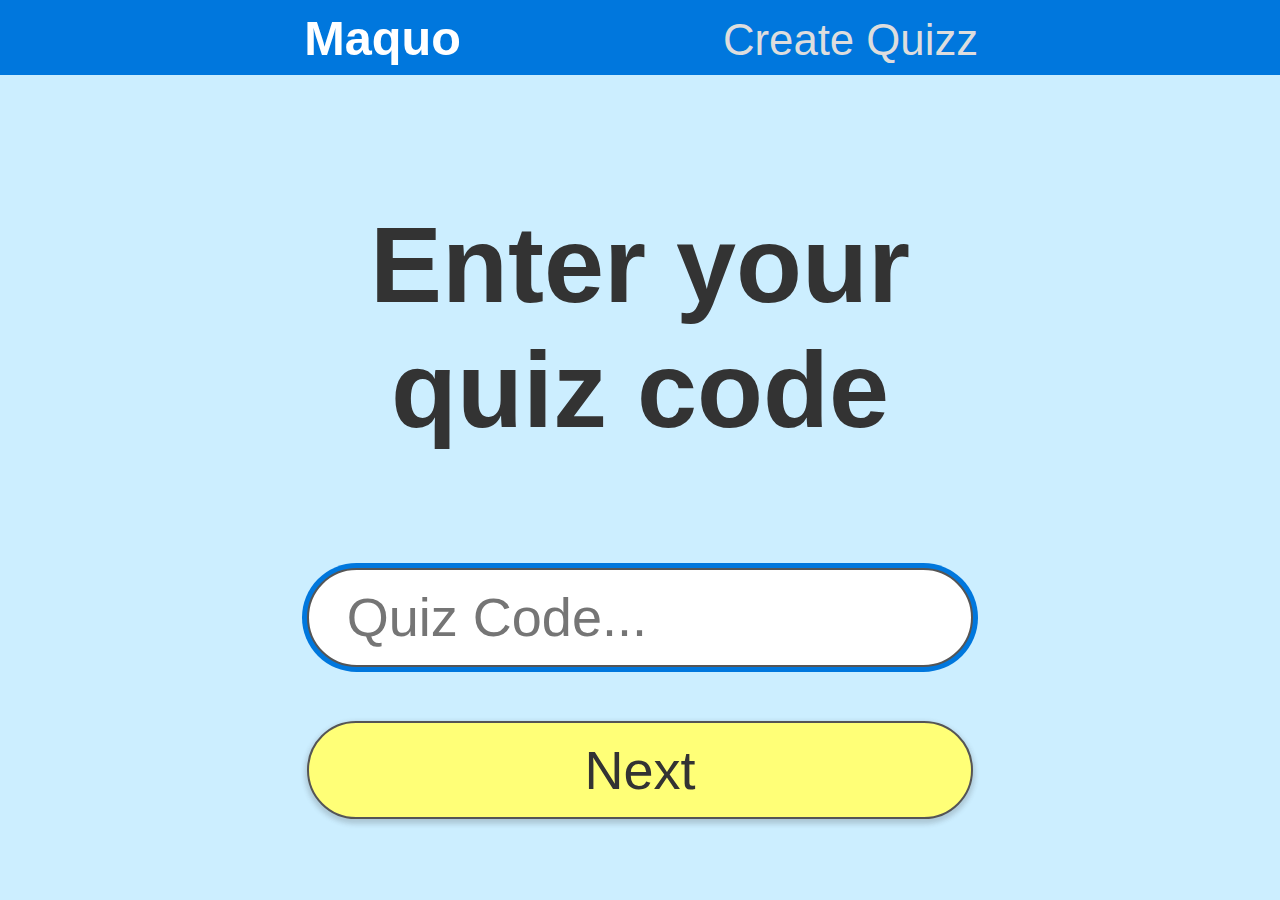
==== quiz.html @ 5752e9b7 "Make home page" ====
<!DOCTYPE html>
<html lang="en">
<head>
  <meta charset="UTF-8">
  <title>Maquo</title>

  <link rel="stylesheet" href="style.css" media="all">
  <script defer src="lib/react.production.min.js"></script>
  <script defer src="lib/react-dom.production.min.js"></script>
  <script defer type="module" src="src/app.js"></script>
</head>
<body>
  <div id="root"></div>
</body>
</html>
---- style.css ----
/* Colors */
:root {
  --background: #cceeff;
  --secondary-background: #aaddff;
  --primary: #0077dd;
  --secondary: #ffff77;
  --shadow: #33333333;
  --dark-text: #333333;
  --medium-text: #555555;
  --light-text: #dddddd;
  --lightest-text: #ffffff;
}

/* General */
body {
  background: var(--background);
  color: var(--medium-text);
  font-family: sans-serif;
  margin: 0;
  height: 100vh;
}

/* Inputs and Buttons */
input,
button,
.button {
  border: 2px solid var(--medium-text);
  border-radius: 1em;
  box-shadow: 0 3px 5px 2px var(--shadow);
  color: var(--dark-text);
  font: inherit;
  margin: 0;
  padding: 0.3em 0.7em;
  text-decoration: none;
  transition: box-shadow 100ms, color 100ms;
}

input:focus,
button:focus,
.button:focus {
  box-shadow: 0 0 0 5px var(--primary);
  color: var(--dark-text);
  outline: none;
}

button,
.button {
  background-color: var(--secondary);
  text-align: center;
}

.button--secondary {
  background-color: var(--primary);
  color: var(--lightest-text);
}

/* Header Component */
.Header {
  font-size: 1.5em;
  margin-bottom: 2em !important;
  text-align: center;
}

h1 {
  color: var(--dark-text);
}

/* Card Component */
.Card {
  background-color: var(--secondary-background);
  border: 2px solid var(--medium-text);
  border-radius: 1em;
  padding: 1em;
  margin: 1em 0;
}

.Card__action {
  margin-top: 2em;
}

/* App Component */
.App {
  display: flex;
  flex-direction: column;
  height: 100vh;
  font-size: 6vh;
  text-align: center;
}

.App__main-content {
  flex-grow: 1;
}

.App__main-content,
.MainColumn {
  margin: 1em auto;
  max-width: 720px;
  width: 80%;
}

/* Nav Component */
.Nav {
  background: var(--primary);
  font-size: 0.9em;
}

.Nav--large {
  font-size: 1.5em;
}

.Nav__inner {
  display: flex;
  flex-direction: row;
  list-style: none;
  margin: 0 auto;
  max-width: 720px;
  padding: 0.2em 0;
  width: 80%;
}

.Nav__logo,
.Nav__link {
  color: var(--light-text);
  margin: 0 0.5em;
  text-decoration-color: transparent;
  transition: text-decoration-color 100ms;
}

.Nav__logo:focus,
.Nav__link:focus {
  color: var(--lightest-text);
  outline: none;
  text-decoration-color: var(--secondary);
}

.Nav__link {
  font-size: 0.9em;
}

.Nav__logo {
  color: var(--lightest-text);
  font-weight: bold;
}

.Nav__spacer {
  flex-grow: 1;
}

/* QuizCodePrompt Component */
.QuizCodePrompt {
  display: flex;
  flex-direction: column;
  height: 100%;
}

.QuizCodePrompt__title {
  color: var(--dark-text);
  flex-grow: 1;
}

.QuizCodePrompt > input,
.QuizCodePrompt > button {
  margin: 0.5em;
}
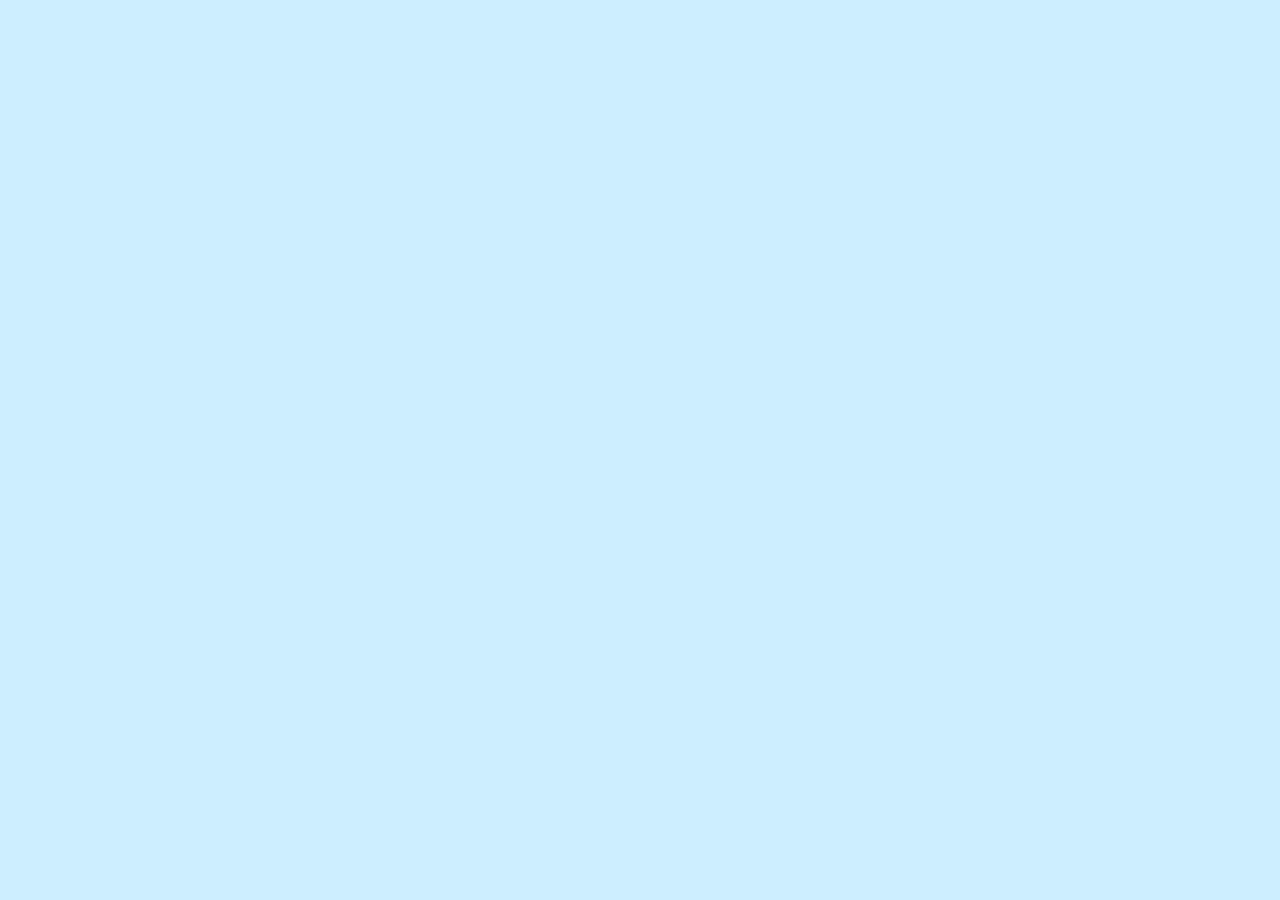
==== commit 5fc57926: "Try and make it kinda fast" ====
--- a/quiz.html
+++ b/quiz.html
@@ -5,9 +5,11 @@
   <title>Maquo</title>
 
   <link rel="stylesheet" href="style.css" media="all">
-  <script defer src="lib/react.production.min.js"></script>
-  <script defer src="lib/react-dom.production.min.js"></script>
-  <script defer type="module" src="src/app.js"></script>
+
+  <script src="lib/react.production.min.js"></script>
+  <script src="lib/react-dom.production.min.js"></script>
+  <script type="module" src="src/app.js"></script>
+  <link crossorigin rel="preload" href="src/components/App.js" as="script">
 </head>
 <body>
   <div id="root"></div>
--- a/style.css
+++ b/style.css
@@ -39,7 +39,6 @@
 button:focus,
 .button:focus {
   box-shadow: 0 0 0 5px var(--primary);
-  color: var(--dark-text);
   outline: none;
 }
 
@@ -101,11 +100,11 @@
 /* Nav Component */
 .Nav {
   background: var(--primary);
-  font-size: 0.9em;
+  font-size: 1.5em;
 }
 
-.Nav--large {
-  font-size: 1.5em;
+.Nav.Nav--smaller {
+  font-size: 0.7em;
 }
 
 .Nav__inner {
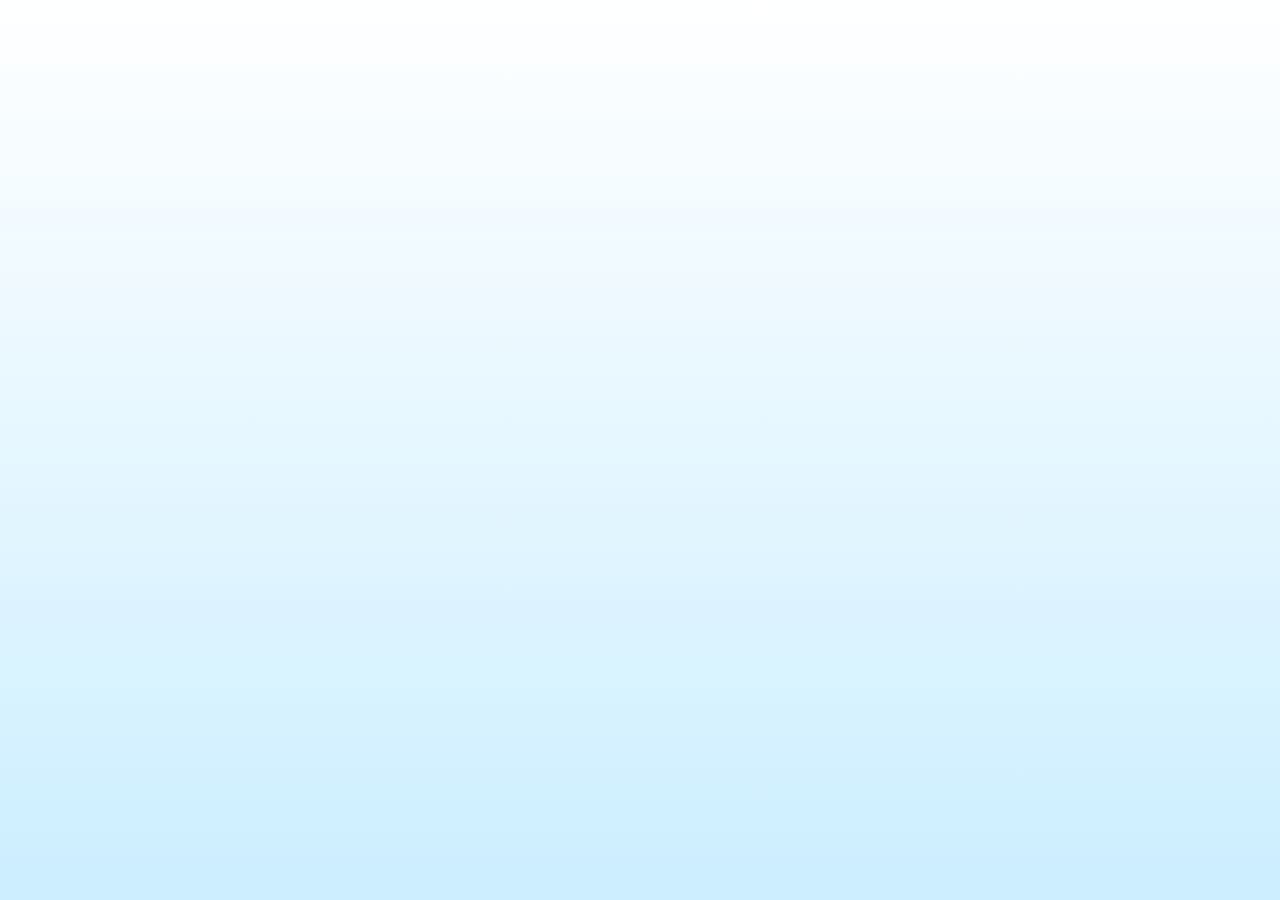
==== commit acdf6a97: "Make it mobile compatible" ====
--- a/quiz.html
+++ b/quiz.html
@@ -2,6 +2,7 @@
 <html lang="en">
 <head>
   <meta charset="UTF-8">
+  <meta name="viewport" content="width=device-width, initial-scale=1.0">
   <title>Maquo</title>
 
   <link rel="stylesheet" href="style.css" media="all">
--- a/style.css
+++ b/style.css
@@ -13,17 +13,24 @@
 
 /* General */
 body {
-  background: var(--background);
+  background: linear-gradient(var(--lightest-text), var(--background));
+  background-attachment: fixed;
   color: var(--medium-text);
   font-family: sans-serif;
   margin: 0;
   height: 100vh;
 }
 
+/* Center */
+.center {
+  text-align: center;
+}
+
 /* Inputs and Buttons */
 input,
 button,
 .button {
+  display: inline-block;
   border: 2px solid var(--medium-text);
   border-radius: 1em;
   box-shadow: 0 3px 5px 2px var(--shadow);
@@ -42,6 +49,13 @@
   outline: none;
 }
 
+input:disabled,
+button:disabled,
+.button:disabled {
+  background: var(--light-text);
+  box-shadow: none;
+}
+
 button,
 .button {
   background-color: var(--secondary);
@@ -60,8 +74,13 @@
   text-align: center;
 }
 
-h1 {
+h1, h3 {
   color: var(--dark-text);
+}
+
+h1 .small {
+  font-size: 0.8em;
+  font-weight: normal;
 }
 
 /* Card Component */
@@ -77,6 +96,11 @@
   margin-top: 2em;
 }
 
+.Card button,
+.Card .button {
+  margin-right: 0.5em;
+}
+
 /* App Component */
 .App {
   display: flex;
@@ -95,6 +119,18 @@
   margin: 1em auto;
   max-width: 720px;
   width: 80%;
+}
+
+.MainColumn > section {
+    margin-bottom: 3em;
+}
+
+@media (min-width: 720px) {
+  .MainColumn--double {
+    display: grid;
+    grid-template-columns: 3fr 2fr;
+    grid-gap: 5em;
+  }
 }
 
 /* Nav Component */
@@ -155,9 +191,112 @@
 .QuizCodePrompt__title {
   color: var(--dark-text);
   flex-grow: 1;
+  margin: 0.5em 0;
 }
 
 .QuizCodePrompt > input,
 .QuizCodePrompt > button {
   margin: 0.5em;
 }
+
+.QuizCodePrompt__results {
+  display: flex;
+  overflow: hidden;
+  height: 30vh;
+  margin-bottom: 1em;
+  padding: 0;
+}
+
+.QuizCodePrompt__results::before,
+.QuizCodePrompt__results::after {
+  content: '';
+  width: 0.5em;
+}
+
+.QuizCodePrompt__results > div {
+  flex: 1 1;
+  overflow-y: auto;
+}
+
+.QuizResult {
+  color: black;
+  font-size: 0.7em;
+  padding: 0 1em;
+}
+
+.QuizResult h3 {
+  margin-block-end: 0.5em;
+}
+
+.QuizResult p {
+  margin-block-start: 0;
+}
+
+.QuizResult__answer--correct:before {
+  color: green;
+  content: '✓';
+  margin: 0 0.5em 0 0.2em;
+}
+
+.QuizResult__answer--wrong:before {
+  color: red;
+  content: '✗';
+  margin: 0 0.5em 0 0.2em;
+}
+
+/* ColumnForm */
+.ColumnForm {
+  display: flex;
+  flex-direction: column;
+}
+
+.ColumnForm > input {
+  margin-bottom: 1em;
+}
+
+.ColumnForm > label {
+  margin: 0 1em 0.2em;
+}
+
+.ColumnForm.Card > label {
+  color: var(--dark-text);
+}
+
+.ColumnForm > .error {
+  color: red;
+  font-weight: bold;
+}
+
+/* Mobile */
+@media (max-width: 600px) {
+  /* Nav */
+  .Nav__inner {
+    flex-direction: column;
+  }
+
+  .Nav__spacer {
+    height: 0.5em;
+  }
+
+  /* Buttons */
+  button,
+  .button {
+    display: block;
+    font-size: 1.2em;
+    width: 100%;
+  }
+
+  .Card button,
+  .Card .button {
+    margin: 6pt 0 0 0;
+  }
+
+  /* App */
+  .App {
+    font-size: 18pt;
+  }
+
+  .QuizCodePrompt {
+    overflow: hidden;
+  }
+}
